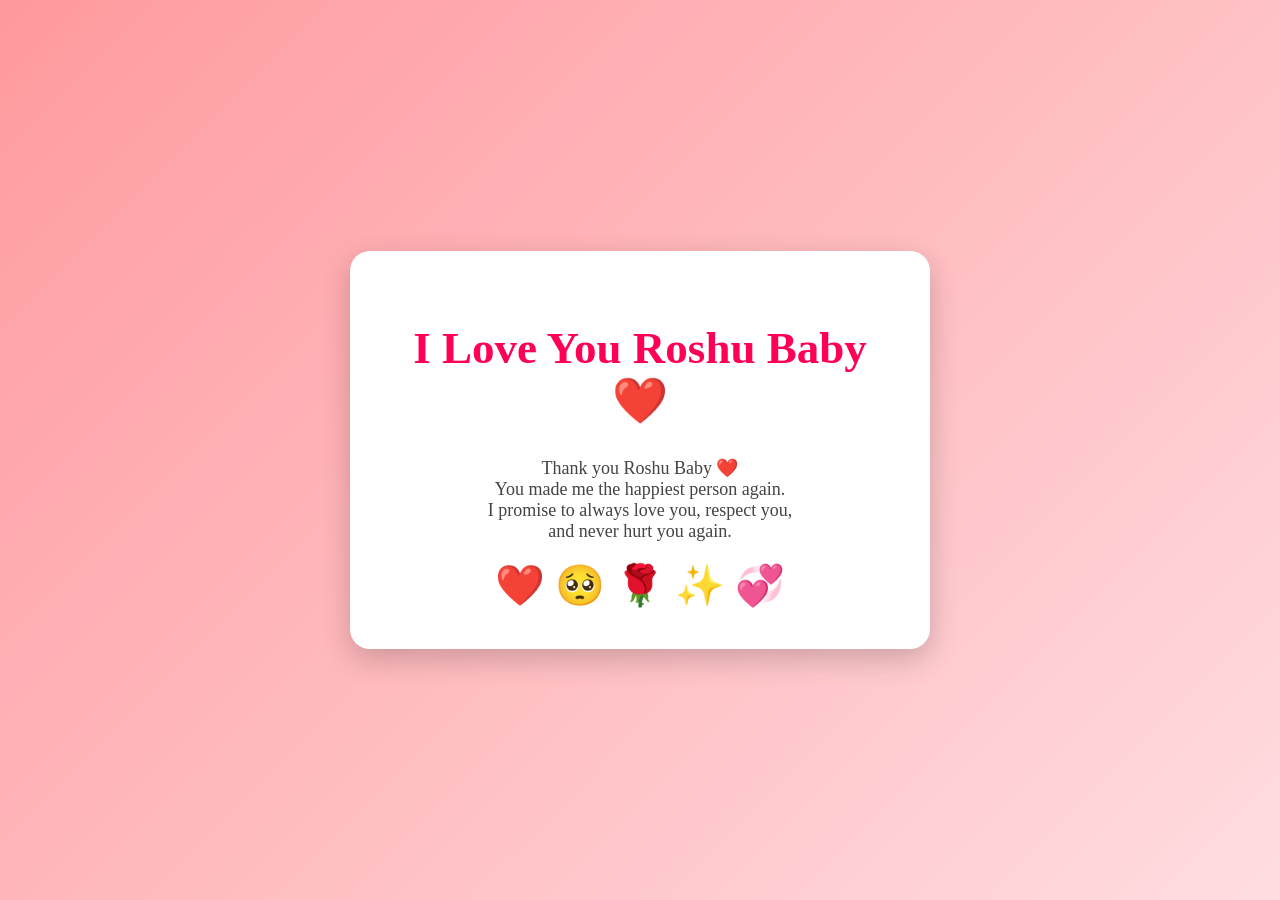
==== love.html @ 7341deb5 "Add files via upload" ====
<!DOCTYPE html>
<html>
<head>
<title>I Love You Roshu</title>
<link rel="stylesheet" href="style.css">
</head>

<body>

<div class="hearts"></div>

<div class="container">

<h1 class="love">I Love You Roshu Baby ❤️</h1>

<p class="message">
Thank you Roshu Baby ❤️<br>
You made me the happiest person again.<br>
I promise to always love you, respect you,<br>
and never hurt you again.
</p>

<div class="emoji">
❤️ 🥺 🌹 ✨ 💞
</div>

</div>

</body>
</html>
---- style.css ----
body{
margin:0;
font-family:cursive;
height:100vh;
display:flex;
justify-content:center;
align-items:center;
background:linear-gradient(135deg,#ff9a9e,#ffdde1);
overflow:hidden;
text-align:center;
}

.container{
background:white;
padding:40px;
border-radius:20px;
box-shadow:0 10px 30px rgba(0,0,0,0.2);
max-width:500px;
z-index:2;
}

.title{
color:#ff3366;
font-size:40px;
}

.love{
color:#ff0055;
font-size:45px;
animation:glow 2s infinite alternate;
}

@keyframes glow{
from{ text-shadow:0 0 10px pink;}
to{ text-shadow:0 0 30px red;}
}

.message{
font-size:18px;
color:#444;
margin:20px 0;
}

.buttons{
margin-top:20px;
}

button{
padding:12px 25px;
font-size:16px;
border:none;
border-radius:10px;
cursor:pointer;
margin:10px;
}

.yes{
background:#ff4d6d;
color:white;
}

.no{
background:#888;
color:white;
position:absolute;
}

.emoji{
font-size:40px;
margin-top:20px;
}

/* floating hearts */

.hearts{
position:absolute;
width:100%;
height:100%;
background:url("https://i.imgur.com/9QZ7Z9y.png");
animation:moveHearts 20s linear infinite;
opacity:0.3;
}

@keyframes moveHearts{
0%{background-position:0 100%;}
100%{background-position:0 -100%;}
}
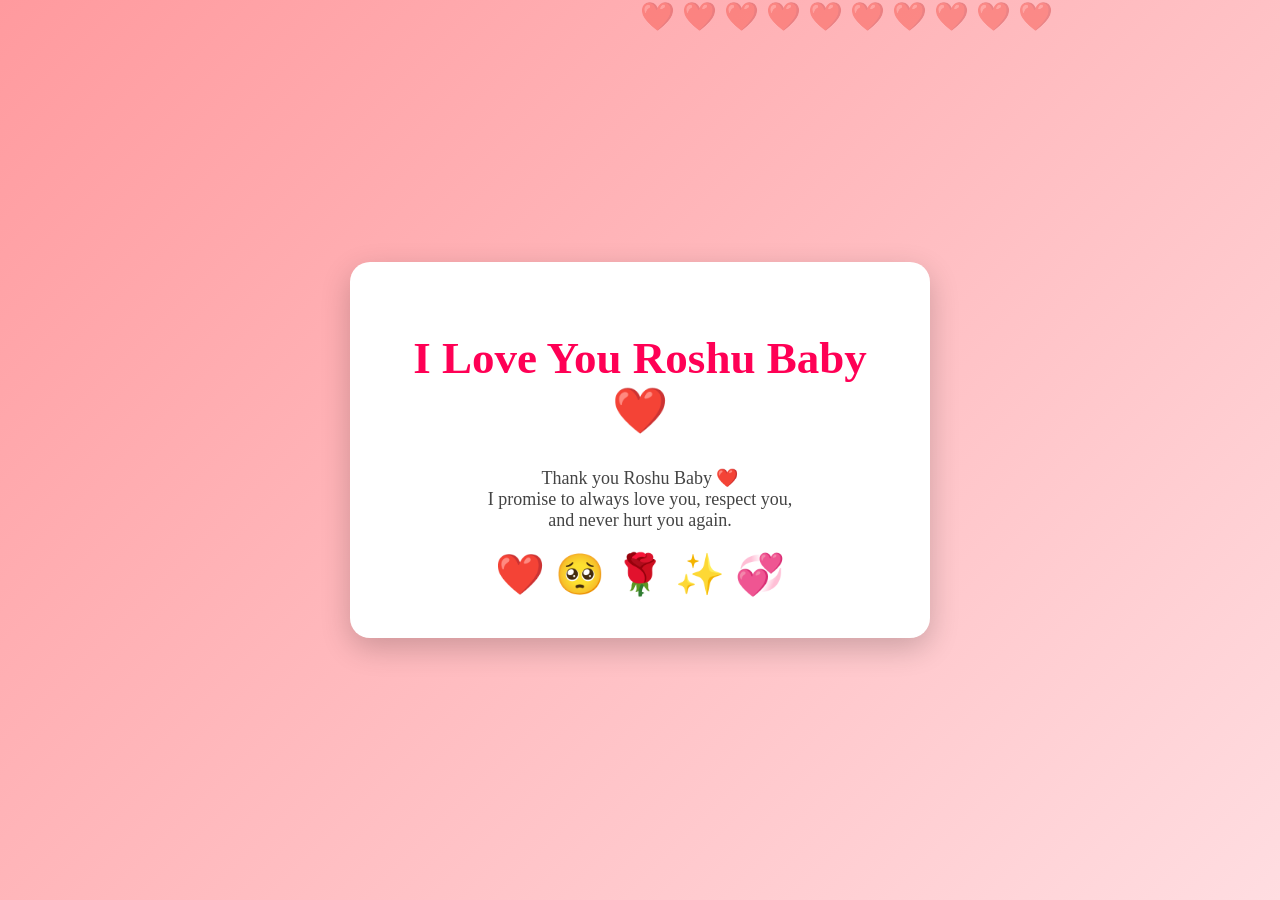
==== commit 2549e5b5: "Update love.html" ====
--- a/love.html
+++ b/love.html
@@ -15,7 +15,6 @@
 
 <p class="message">
 Thank you Roshu Baby ❤️<br>
-You made me the happiest person again.<br>
 I promise to always love you, respect you,<br>
 and never hurt you again.
 </p>
@@ -27,4 +26,4 @@
 </div>
 
 </body>
-</html>+</html>
--- a/style.css
+++ b/style.css
@@ -8,7 +8,10 @@
 background:linear-gradient(135deg,#ff9a9e,#ffdde1);
 overflow:hidden;
 text-align:center;
+position:relative;
 }
+
+/* main card */
 
 .container{
 background:white;
@@ -18,6 +21,8 @@
 max-width:500px;
 z-index:2;
 }
+
+/* titles */
 
 .title{
 color:#ff3366;
@@ -30,16 +35,26 @@
 animation:glow 2s infinite alternate;
 }
 
+/* glowing effect */
+
 @keyframes glow{
-from{ text-shadow:0 0 10px pink;}
-to{ text-shadow:0 0 30px red;}
+from{
+text-shadow:0 0 10px pink;
 }
+to{
+text-shadow:0 0 30px red;
+}
+}
+
+/* message */
 
 .message{
 font-size:18px;
 color:#444;
 margin:20px 0;
 }
+
+/* buttons */
 
 .buttons{
 margin-top:20px;
@@ -52,6 +67,11 @@
 border-radius:10px;
 cursor:pointer;
 margin:10px;
+transition:0.3s;
+}
+
+button:hover{
+transform:scale(1.1);
 }
 
 .yes{
@@ -65,23 +85,39 @@
 position:absolute;
 }
 
+/* emojis */
+
 .emoji{
 font-size:40px;
 margin-top:20px;
 }
 
-/* floating hearts */
+/* floating hearts animation */
 
 .hearts{
-position:absolute;
+position:fixed;
+top:0;
+left:0;
 width:100%;
 height:100%;
-background:url("https://i.imgur.com/9QZ7Z9y.png");
-animation:moveHearts 20s linear infinite;
-opacity:0.3;
+pointer-events:none;
+z-index:1;
 }
 
-@keyframes moveHearts{
-0%{background-position:0 100%;}
-100%{background-position:0 -100%;}
-}+.hearts::before{
+content:"❤️ ❤️ ❤️ ❤️ ❤️ ❤️ ❤️ ❤️ ❤️ ❤️";
+position:absolute;
+font-size:28px;
+animation:fall 12s linear infinite;
+opacity:0.4;
+}
+
+@keyframes fall{
+0%{
+transform:translateY(-100%);
+}
+
+100%{
+transform:translateY(100vh);
+}
+}
